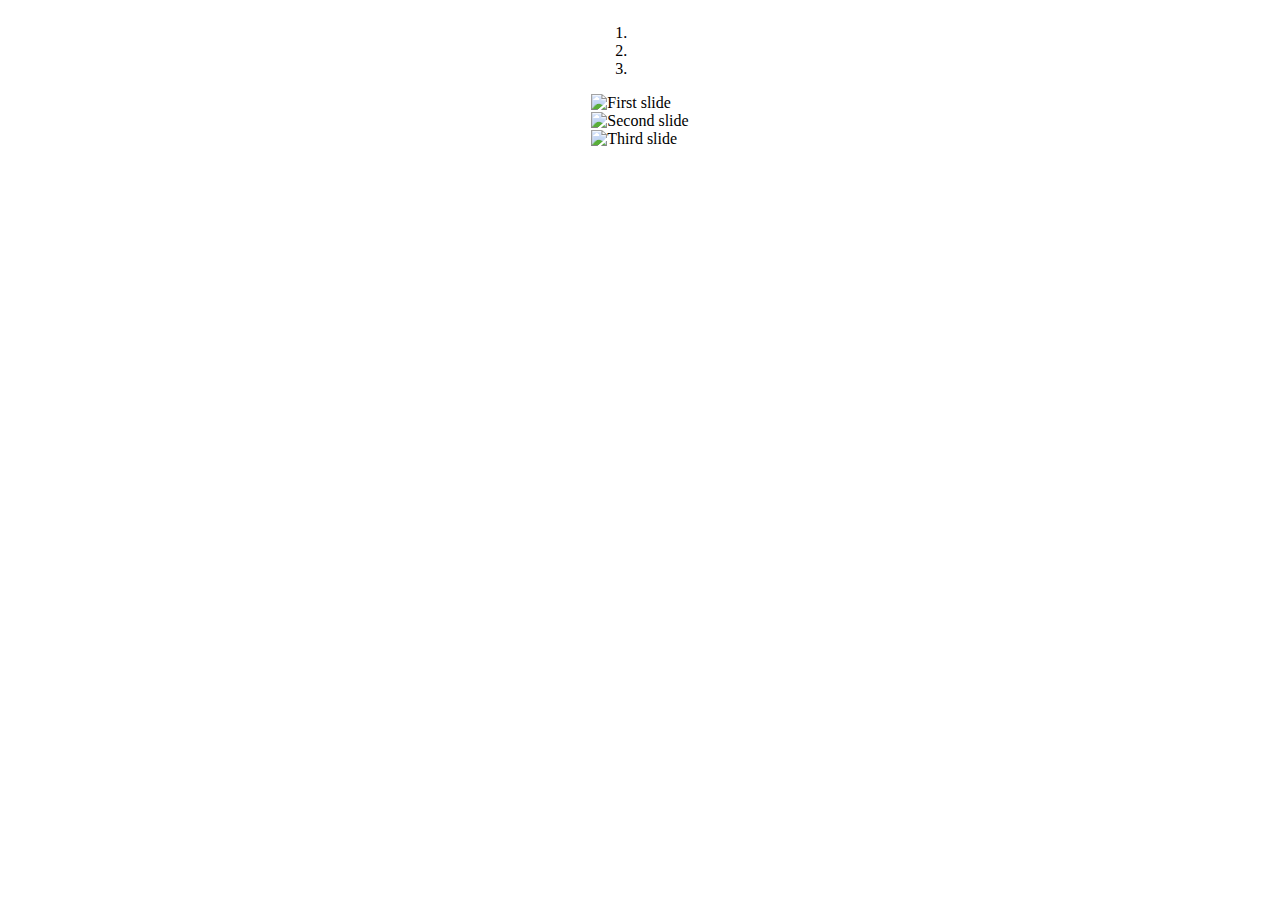
==== carousel.html @ a2102309 "add carousel" ====
<!DOCTYPE html>
<html>
  <head>
    <meta charset="utf-8">
    <title>carousel</title>
    <!-- Latest compiled and minified CSS -->
    <link rel="stylesheet" href="https://maxcdn.bootstrapcdn.com/bootstrap/4.0.0-alpha.6/css/bootstrap.min.css" integrity="sha384-rwoIResjU2yc3z8GV/NPeZWAv56rSmLldC3R/AZzGRnGxQQKnKkoFVhFQhNUwEyJ" crossorigin="anonymous">
    <!-- jQuery (necessary for Bootstrap's JavaScript plugins) -->
    <script src="https://code.jquery.com/jquery-3.1.1.slim.min.js" integrity="sha384-A7FZj7v+d/sdmMqp/nOQwliLvUsJfDHW+k9Omg/a/EheAdgtzNs3hpfag6Ed950n" crossorigin="anonymous"></script>
    <!-- Include all compiled plugins (below), or include individual files as needed -->
    <script src="https://maxcdn.bootstrapcdn.com/bootstrap/4.0.0-alpha.6/js/bootstrap.min.js" integrity="sha384-vBWWzlZJ8ea9aCX4pEW3rVHjgjt7zpkNpZk+02D9phzyeVkE+jo0ieGizqPLForn" crossorigin="anonymous"></script>
    <!-- Custom CSS -->
    <link rel="stylesheet" href="css/styles.css" type="text/css">
  </head>
  <body>
    <div id="carouselExampleIndicators" class="carousel slide" data-interval="5000" data-pause="hover" data-ride="carousel">
      <ol class="carousel-indicators">
        <li data-target="#carouselExampleIndicators" data-slide-to="0" class="active"></li>
        <li data-target="#carouselExampleIndicators" data-slide-to="1"></li>
        <li data-target="#carouselExampleIndicators" data-slide-to="2"></li>
      </ol>
      <div class="carousel-inner">
        <div class="carousel-item active">
          <img src="img/slideshow1.jpg" alt="First slide">
        </div>
        <div class="carousel-item">
          <img src="img/slideshow2.jpg" alt="Second slide">
        </div>
        <div class="carousel-item">
          <img src="img/slideshow3.jpg" alt="Third slide">
        </div>
      </div>
    </div>
  </body>
</html>
---- css/styles.css ----
* {
  box-sizing: border-box;
  /*border: 1px dashed grey;*/
}
.sides {
  width: 100vw;
  height: 100vh;
  position: fixed;
  top: 0;
  z-index: -1;
}
.left {
  float: left;
  background-color: lightyellow;
  width: 50%;
  height: 100%;
}
.top-left {
  width: 50%;
  height: 100px;
  background-color: lightyellow;
  position: fixed;
  top: 0;
  left: 0;
  z-index: 999;
}
.bottom-left {
  width: 50%;
  height: 100px;
  background-color: lightyellow;
  position: fixed;
  bottom: 0;
  left: 0;
  z-index: 999;
}
.right {
  float: left;
  background-color: tan;
  width: 50%;
  height: 100%;
}
.top-right {
  width: 50%;
  height: 100px;
  background-color: tan;
  position: fixed;
  top: 0;
  right: 0;
  z-index: 999;
}
.bottom-right {
  width: 50%;
  height: 100px;
  background-color: tan;
  position: fixed;
  bottom: 0;
  right: 0;
  z-index: 999;
}

body {
  display: flex;
  justify-content: center;
}

.nav {
  height: 50px;
}

.header {
  height: 200px;
}

.grid {
  height: 600px;
}

.footer {
  height: 100px;
}
.container {
  background-color: white;
  width: 80%;
  max-width: 1150px;
  margin-top: 100px;
  margin-bottom: 100px;
}
.col-4 {
  float: left;
  width:20%;
  height: 300px;
  border: 1px dashed grey;
  margin: 6.5%;
}
.col-4:first-child {
  margin-top: 11%;
}
.col-4:last-child {
  margin-top: 15%;
}
@media screen and (max-width:900px){
  .col-4 {
    width: 30%;
  }
  .col-4:last-child {
    width: 60%;
    height: 130px;
    margin: 0px !important;
  }
  .grid {
    display: flex;
    justify-content: center;
    flex-wrap: wrap;
  }
}
@media screen and (max-width:575px){
  .col-4 {
    width: 70% !important;
    float: none;
    margin: 20px !important;
    height: 300px !important;
  }
  .grid {
    display: flex;
    justify-content: center;
    flex-wrap: wrap;
    height: 1020px;
  }
  .bottom-left, .bottom-right, .top-right, .top-left {
    display: none;
  }
  .container {
    background-color: transparent !important;
  }
}
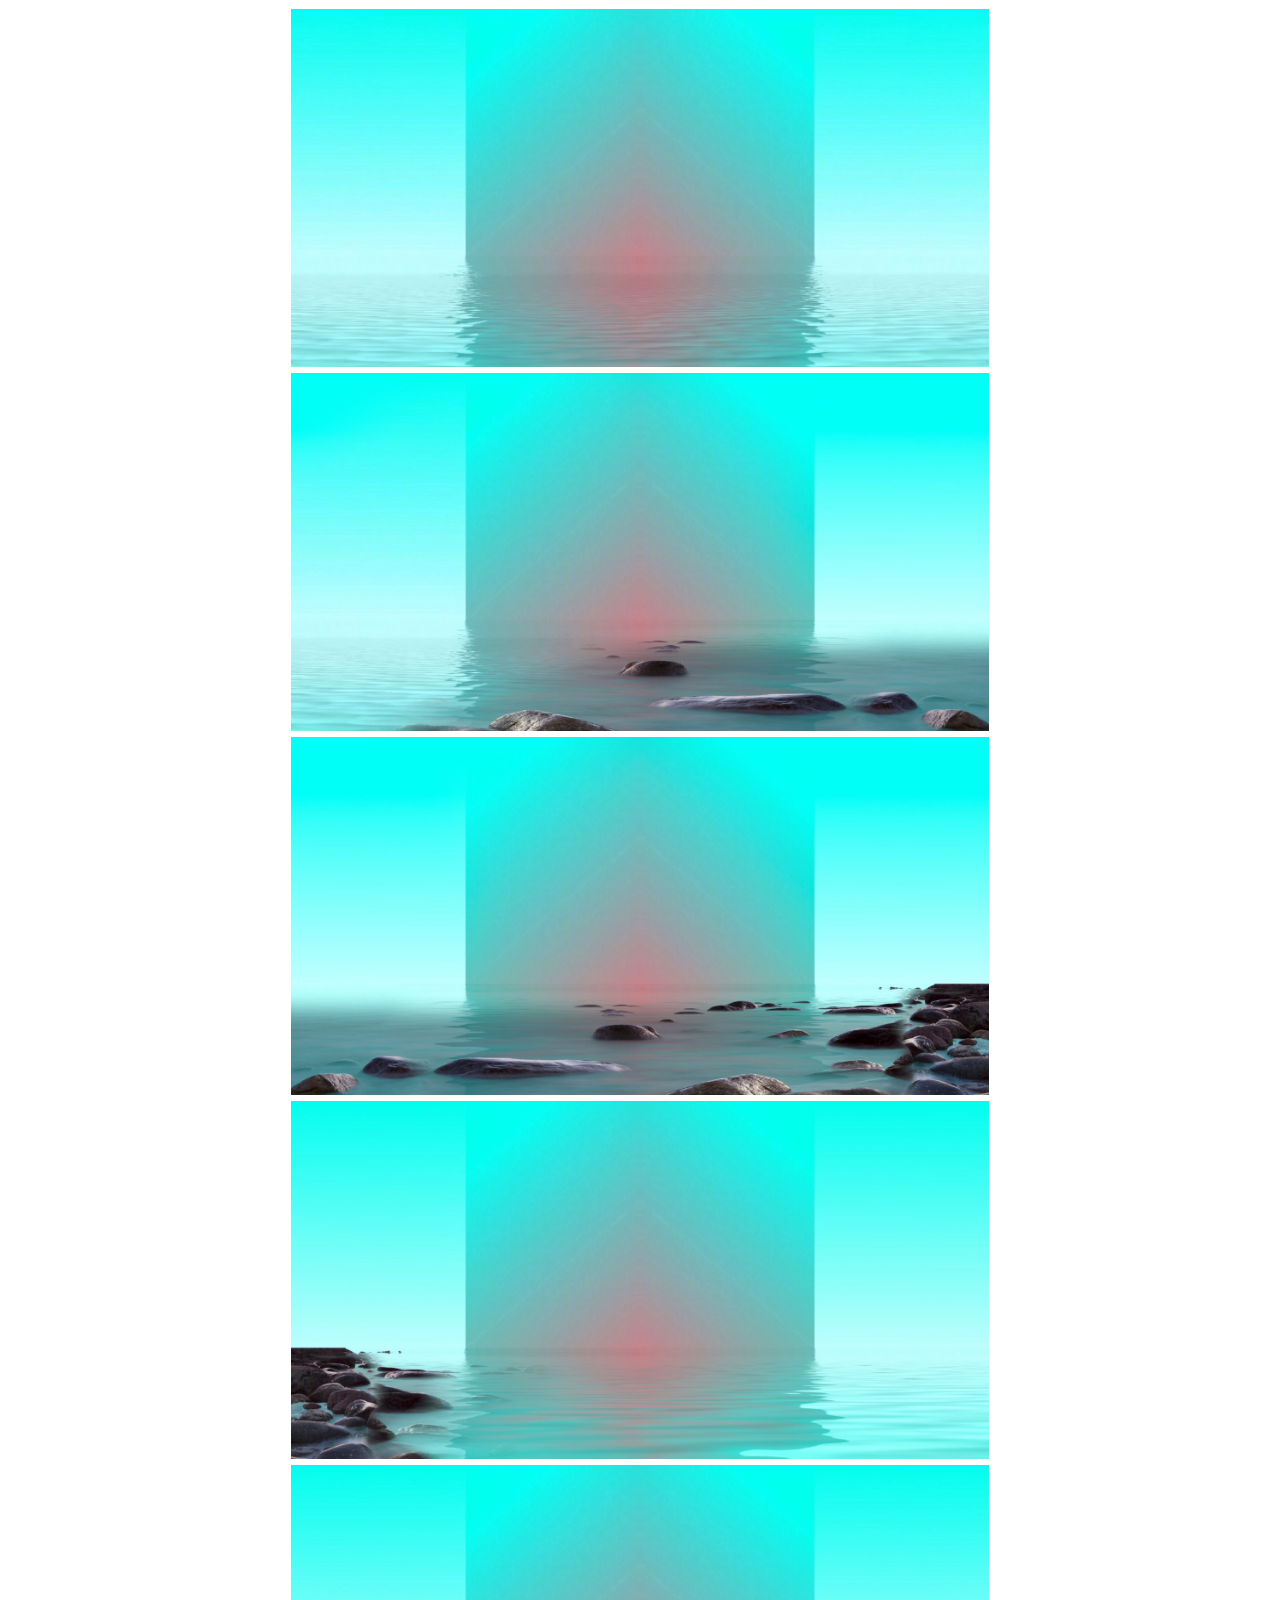
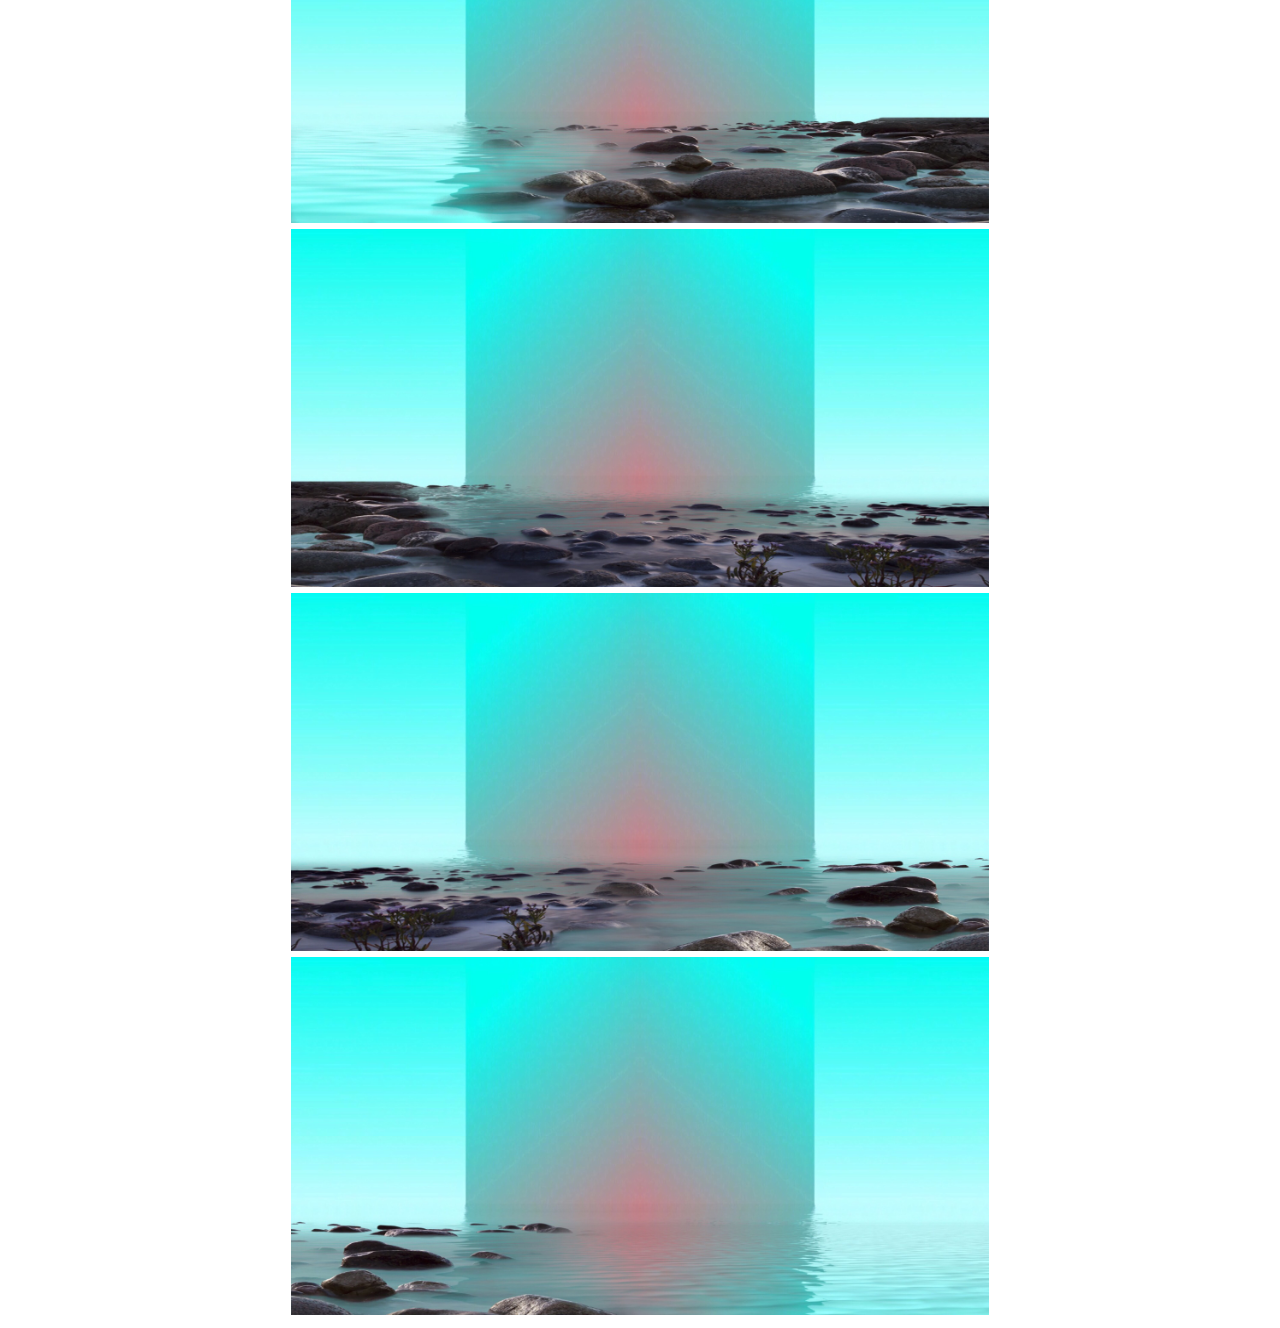
==== commit a42c2de8: "finish carousel" ====
--- a/carousel.html
+++ b/carousel.html
@@ -5,29 +5,40 @@
     <title>carousel</title>
     <!-- Latest compiled and minified CSS -->
     <link rel="stylesheet" href="https://maxcdn.bootstrapcdn.com/bootstrap/4.0.0-alpha.6/css/bootstrap.min.css" integrity="sha384-rwoIResjU2yc3z8GV/NPeZWAv56rSmLldC3R/AZzGRnGxQQKnKkoFVhFQhNUwEyJ" crossorigin="anonymous">
-    <!-- jQuery (necessary for Bootstrap's JavaScript plugins) -->
-    <script src="https://code.jquery.com/jquery-3.1.1.slim.min.js" integrity="sha384-A7FZj7v+d/sdmMqp/nOQwliLvUsJfDHW+k9Omg/a/EheAdgtzNs3hpfag6Ed950n" crossorigin="anonymous"></script>
+    <script src="js/jquery-3.2.1.js"></script>
     <!-- Include all compiled plugins (below), or include individual files as needed -->
     <script src="https://maxcdn.bootstrapcdn.com/bootstrap/4.0.0-alpha.6/js/bootstrap.min.js" integrity="sha384-vBWWzlZJ8ea9aCX4pEW3rVHjgjt7zpkNpZk+02D9phzyeVkE+jo0ieGizqPLForn" crossorigin="anonymous"></script>
     <!-- Custom CSS -->
     <link rel="stylesheet" href="css/styles.css" type="text/css">
   </head>
   <body>
-    <div id="carouselExampleIndicators" class="carousel slide" data-interval="5000" data-pause="hover" data-ride="carousel">
-      <ol class="carousel-indicators">
-        <li data-target="#carouselExampleIndicators" data-slide-to="0" class="active"></li>
-        <li data-target="#carouselExampleIndicators" data-slide-to="1"></li>
-        <li data-target="#carouselExampleIndicators" data-slide-to="2"></li>
-      </ol>
-      <div class="carousel-inner">
-        <div class="carousel-item active">
-          <img src="img/slideshow1.jpg" alt="First slide">
-        </div>
-        <div class="carousel-item">
-          <img src="img/slideshow2.jpg" alt="Second slide">
-        </div>
-        <div class="carousel-item">
-          <img src="img/slideshow3.jpg" alt="Third slide">
+    <div class="header">
+      <div id="carouselExampleIndicators" class="carousel slide" data-interval="900" data-pause="hover" data-ride="carousel">
+        <div class="carousel-inner" role="listbox">
+          <div class="carousel-item active">
+            <img src="img/scenery-scroll/11.jpg" alt="First slide">
+          </div>
+          <div class="carousel-item">
+            <img src="img/scenery-scroll/12.jpg" alt="Second slide">
+          </div>
+          <div class="carousel-item">
+            <img src="img/scenery-scroll/13.jpg" alt="Third slide">
+          </div>
+          <div class="carousel-item">
+            <img src="img/scenery-scroll/14.jpg" alt="Fourth slide">
+          </div>
+          <div class="carousel-item">
+            <img src="img/scenery-scroll/15.jpg" alt="Fifth slide">
+          </div>
+          <div class="carousel-item">
+            <img src="img/scenery-scroll/16.jpg" alt="Sixth slide">
+          </div>
+          <div class="carousel-item">
+            <img src="img/scenery-scroll/17.jpg" alt="Seventh slide">
+          </div>
+          <div class="carousel-item">
+            <img src="img/scenery-scroll/18.jpg" alt="Eighth slide">
+          </div>
         </div>
       </div>
     </div>
--- a/css/styles.css
+++ b/css/styles.css
@@ -2,134 +2,15 @@
   box-sizing: border-box;
   /*border: 1px dashed grey;*/
 }
-.sides {
-  width: 100vw;
-  height: 100vh;
-  position: fixed;
-  top: 0;
-  z-index: -1;
-}
-.left {
-  float: left;
-  background-color: lightyellow;
-  width: 50%;
-  height: 100%;
-}
-.top-left {
-  width: 50%;
-  height: 100px;
-  background-color: lightyellow;
-  position: fixed;
-  top: 0;
-  left: 0;
-  z-index: 999;
-}
-.bottom-left {
-  width: 50%;
-  height: 100px;
-  background-color: lightyellow;
-  position: fixed;
-  bottom: 0;
-  left: 0;
-  z-index: 999;
-}
-.right {
-  float: left;
-  background-color: tan;
-  width: 50%;
-  height: 100%;
-}
-.top-right {
-  width: 50%;
-  height: 100px;
-  background-color: tan;
-  position: fixed;
-  top: 0;
-  right: 0;
-  z-index: 999;
-}
-.bottom-right {
-  width: 50%;
-  height: 100px;
-  background-color: tan;
-  position: fixed;
-  bottom: 0;
-  right: 0;
-  z-index: 999;
-}
+
 
 body {
   display: flex;
   justify-content: center;
 }
 
-.nav {
-  height: 50px;
+.header img {
+  width: 700px;
+  height: 360px;
+  padding: 1px;
 }
-
-.header {
-  height: 200px;
-}
-
-.grid {
-  height: 600px;
-}
-
-.footer {
-  height: 100px;
-}
-.container {
-  background-color: white;
-  width: 80%;
-  max-width: 1150px;
-  margin-top: 100px;
-  margin-bottom: 100px;
-}
-.col-4 {
-  float: left;
-  width:20%;
-  height: 300px;
-  border: 1px dashed grey;
-  margin: 6.5%;
-}
-.col-4:first-child {
-  margin-top: 11%;
-}
-.col-4:last-child {
-  margin-top: 15%;
-}
-@media screen and (max-width:900px){
-  .col-4 {
-    width: 30%;
-  }
-  .col-4:last-child {
-    width: 60%;
-    height: 130px;
-    margin: 0px !important;
-  }
-  .grid {
-    display: flex;
-    justify-content: center;
-    flex-wrap: wrap;
-  }
-}
-@media screen and (max-width:575px){
-  .col-4 {
-    width: 70% !important;
-    float: none;
-    margin: 20px !important;
-    height: 300px !important;
-  }
-  .grid {
-    display: flex;
-    justify-content: center;
-    flex-wrap: wrap;
-    height: 1020px;
-  }
-  .bottom-left, .bottom-right, .top-right, .top-left {
-    display: none;
-  }
-  .container {
-    background-color: transparent !important;
-  }
-}
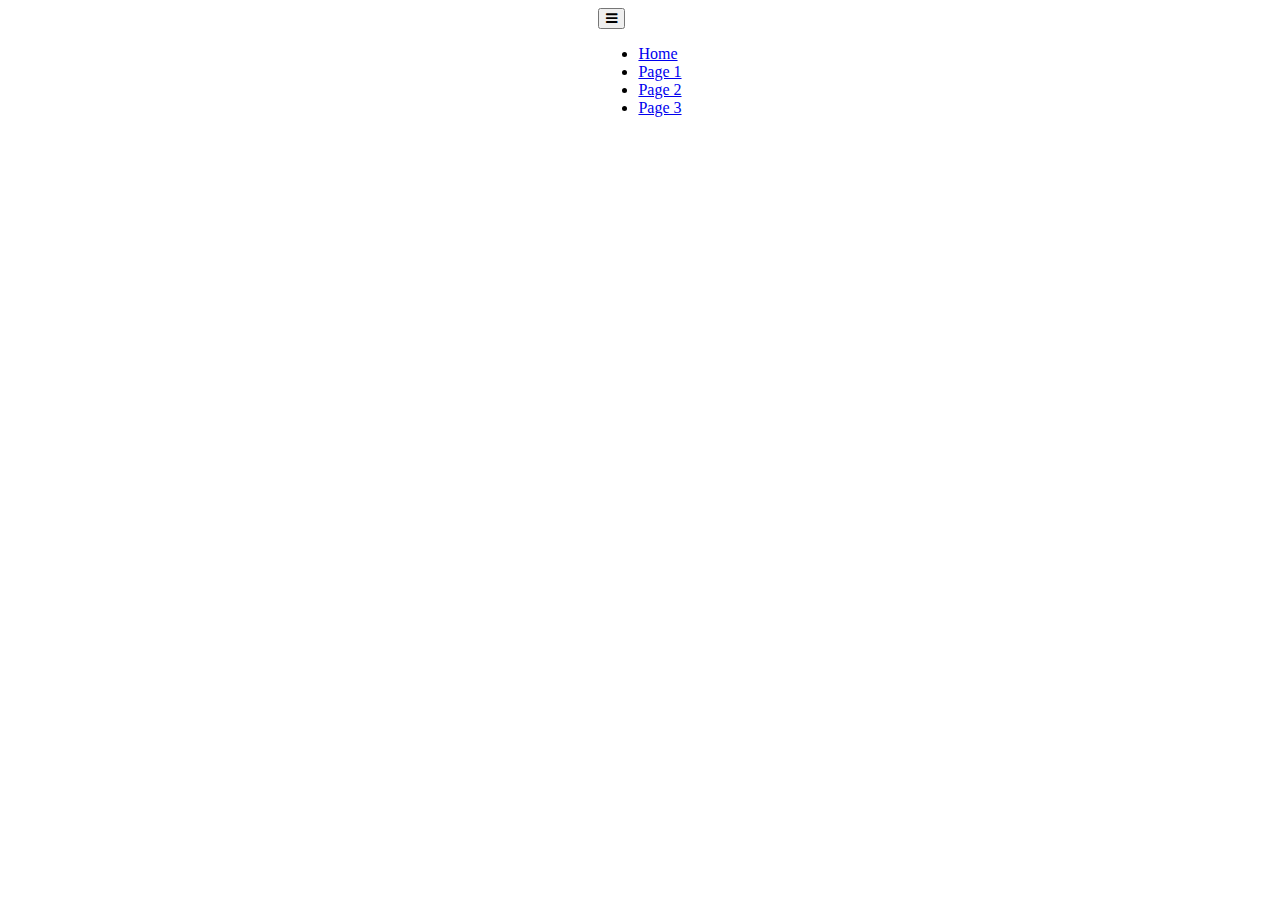
==== commit efe436a6: "add nav" ====
--- a/carousel.html
+++ b/carousel.html
@@ -10,9 +10,11 @@
     <script src="https://maxcdn.bootstrapcdn.com/bootstrap/4.0.0-alpha.6/js/bootstrap.min.js" integrity="sha384-vBWWzlZJ8ea9aCX4pEW3rVHjgjt7zpkNpZk+02D9phzyeVkE+jo0ieGizqPLForn" crossorigin="anonymous"></script>
     <!-- Custom CSS -->
     <link rel="stylesheet" href="css/styles.css" type="text/css">
+    <link rel="stylesheet" href="https://cdnjs.cloudflare.com/ajax/libs/font-awesome/4.7.0/css/font-awesome.min.css">
+
   </head>
   <body>
-    <div class="header">
+    <!-- <div class="header">
       <div id="carouselExampleIndicators" class="carousel slide" data-interval="900" data-pause="hover" data-ride="carousel">
         <div class="carousel-inner" role="listbox">
           <div class="carousel-item active">
@@ -41,6 +43,24 @@
           </div>
         </div>
       </div>
-    </div>
+    </div> -->
+    <nav class="navbar navbar-inverse">
+      <div class="container-fluid">
+        <div class="navbar-header">
+          <button type="button" class="navbar-toggle .btn-lrg" data-toggle="collapse" data-target="#myNavbar">
+
+            <i class="fa fa-bars" aria-hidden="true"></i>
+          </button>
+        </div>
+        <div class="collapse navbar-collapse" id="myNavbar">
+          <ul class="nav navbar-nav">
+            <li class="active"><a href="#">Home</a></li>
+            <li><a href="#">Page 1</a></li>
+            <li><a href="#">Page 2</a></li>
+            <li><a href="#">Page 3</a></li>
+          </ul>
+        </div>
+      </div>
+    </nav>
   </body>
 </html>
